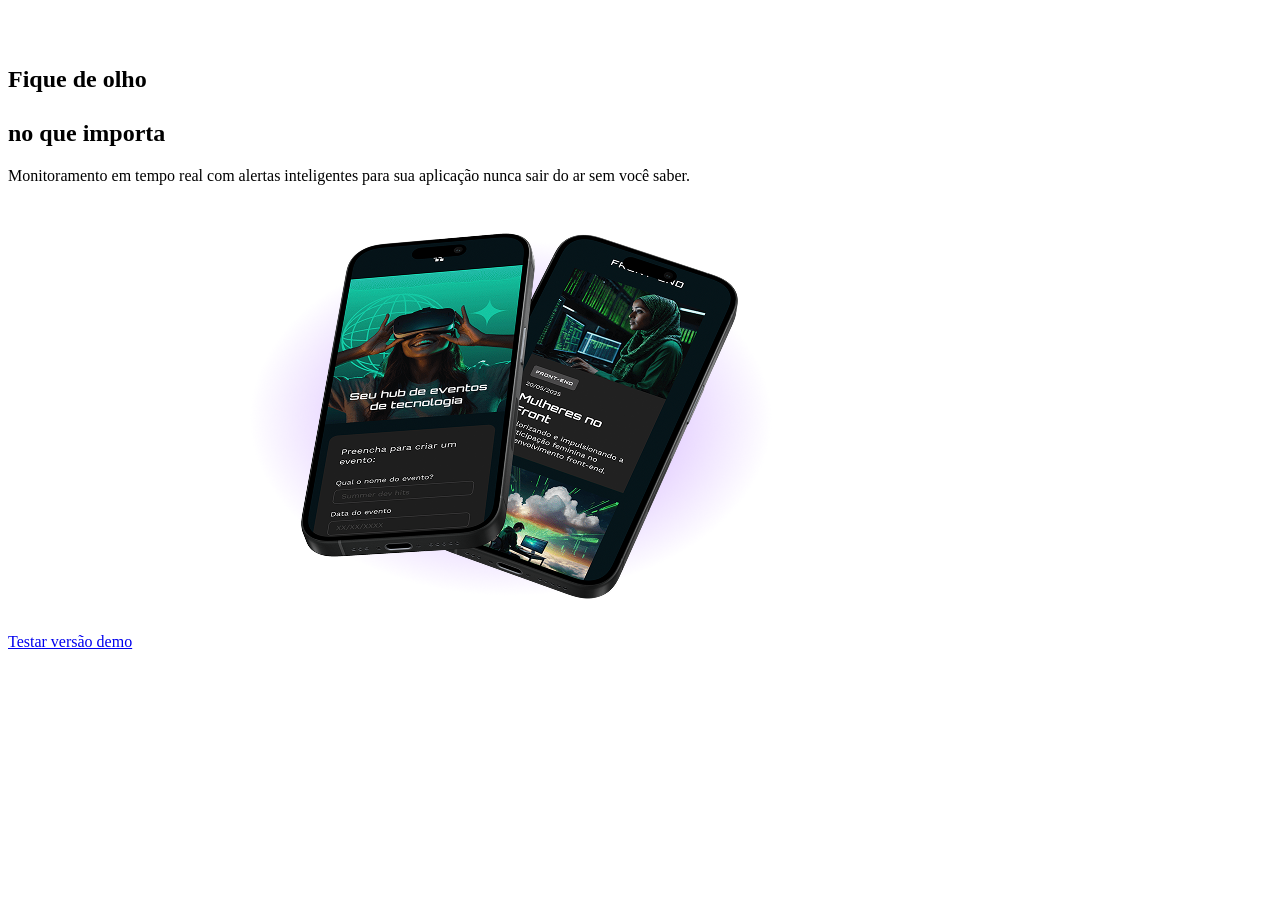
==== index.html @ a87b0971 "Commit inicial do starter kit" ====
<!-- ==========================================================================
     PROJETO TECBOARD - LANDING PAGE
     Arquivo: index.html
     
     FLUXO GIT:
     - As correções deste arquivo devem ser feitas na branch:
       git checkout -b fix/correcoes-html
     - Mensagem de commit sugerida:
       git commit -m "Corrige metadados e semantica do index html"
     ========================================================================== -->
<!DOCTYPE html>
<html lang="en">
<head>
    <meta charset="UTF-8">
    <meta name="viewport" content="width=device-width, initial-scale=1.0">
    <link rel="stylesheet" href="styles.css">
    <link rel="icon" href="favicon-tecboard-dark.svg" type="image/svg+xml">
    <title>Tecboard</title>
</head>

<body>
    <header>
        <img src="img/logo-tecboard-branco.png">
    </header>

    <div id="conteudo">
        <section>
            <h1>
                <div>Fique de olho </div>
                <br> no que importa
            </h1>

            <p>Monitoramento em tempo real com alertas inteligentes para sua aplicação nunca sair do ar sem você saber.</p>

            <a href="cadastro.html">Testar versão demo</a>

            <img src="img/celulares-sobrepostos-desktop.png" alt="Dois celulares sobrepostos mostrando a interface do TecBoard">
        </section>
    </div>
</body>
</html>
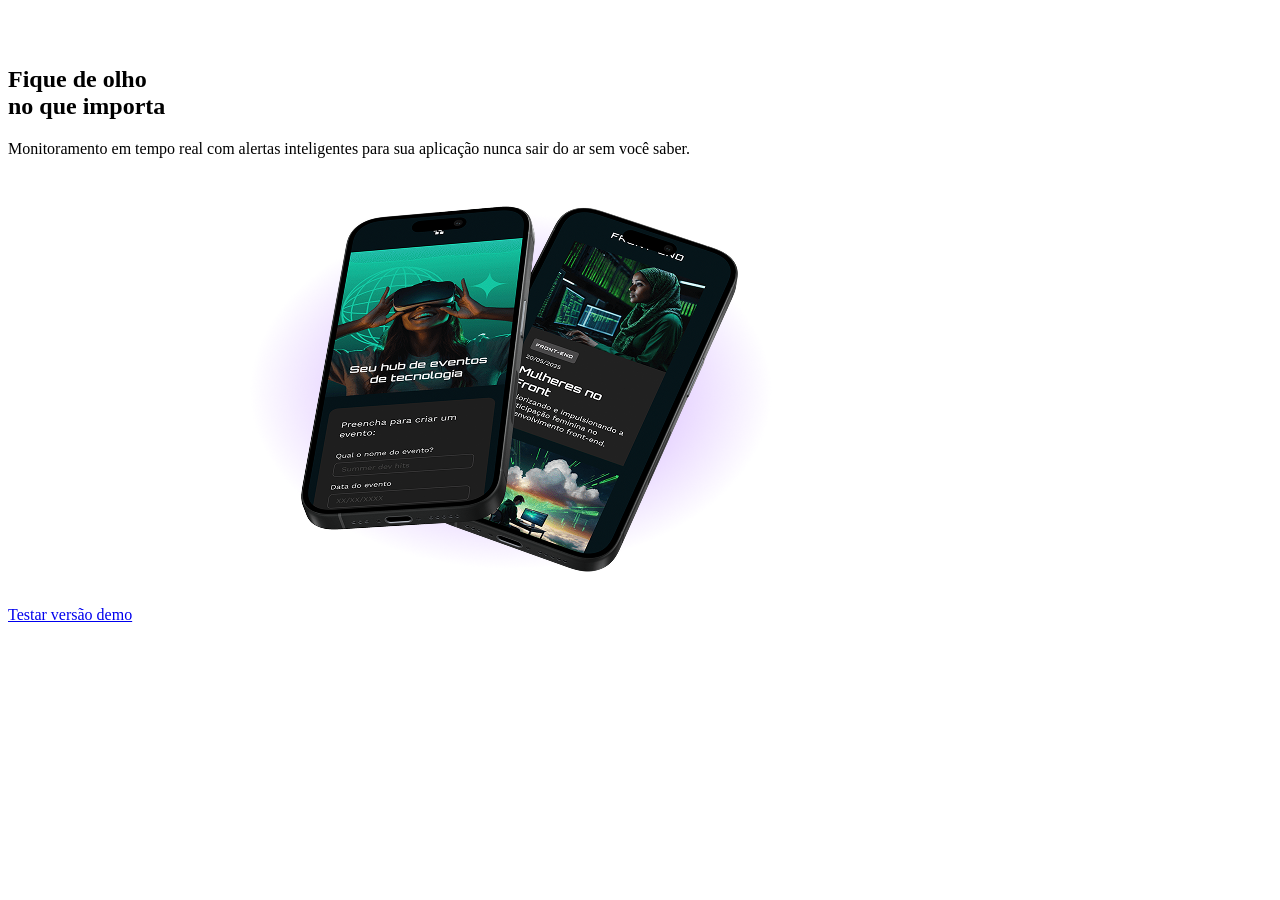
==== commit efb0ffb4: "Corrige caminhos metadados e semantica do index html" ====
--- a/index.html
+++ b/index.html
@@ -7,15 +7,18 @@
        git checkout -b fix/correcoes-html
      - Mensagem de commit sugerida:
        git commit -m "Corrige metadados e semantica do index html"
+    fatal erro no comando git remote add origin https://github.com/PrixBin/starter-kit/avaliacao-frontend-1-silvandro-bin.git
+
+    o repositorio ficou com o nome starter-kit, mas o correto seria avaliacao-frontend-1-silvandro-bin
      ========================================================================== -->
 <!DOCTYPE html>
-<html lang="en">
+<html lang="pt-br">
 <head>
     <meta charset="UTF-8">
     <meta name="viewport" content="width=device-width, initial-scale=1.0">
     <link rel="stylesheet" href="styles.css">
     <link rel="icon" href="favicon-tecboard-dark.svg" type="image/svg+xml">
-    <title>Tecboard</title>
+    <title>Starter-kit</title>
 </head>
 
 <body>
@@ -23,19 +26,20 @@
         <img src="img/logo-tecboard-branco.png">
     </header>
 
-    <div id="conteudo">
+    <main>
         <section>
             <h1>
-                <div>Fique de olho </div>
+                <span>Fique de olho </span>
                 <br> no que importa
             </h1>
 
             <p>Monitoramento em tempo real com alertas inteligentes para sua aplicação nunca sair do ar sem você saber.</p>
 
-            <a href="cadastro.html">Testar versão demo</a>
+            <a href="#">Testar versão demo</a>
 
             <img src="img/celulares-sobrepostos-desktop.png" alt="Dois celulares sobrepostos mostrando a interface do TecBoard">
         </section>
-    </div>
+    </main>
+    
 </body>
 </html>
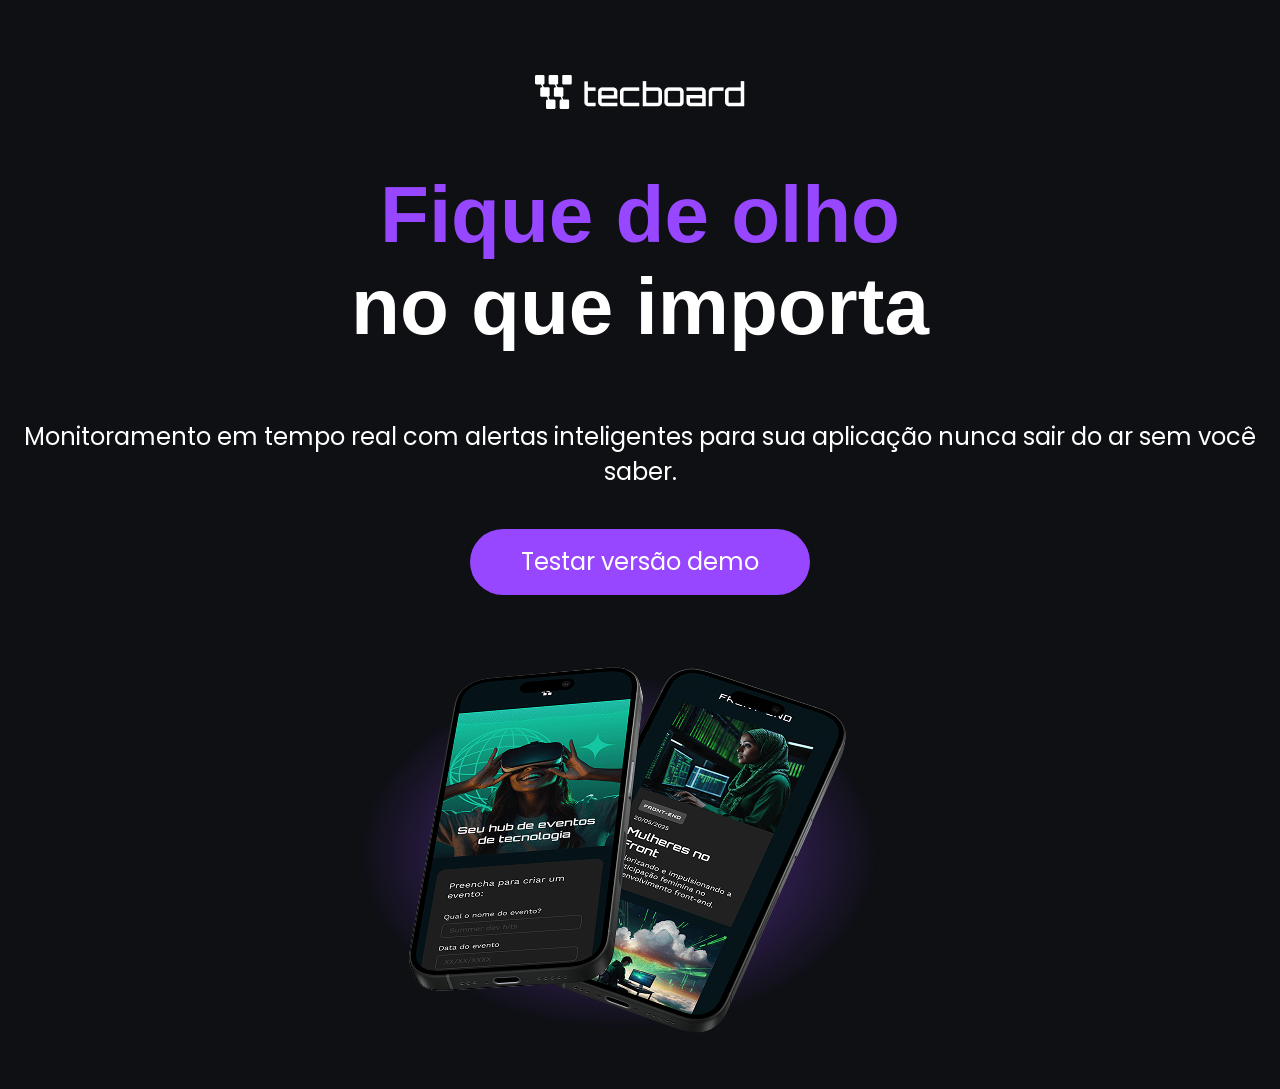
==== commit 331bb9f8: "Corrige ajustes de medidas e unidades visuais do css e tambem alterei o caminho do css no index" ====
--- a/index.html
+++ b/index.html
@@ -16,7 +16,7 @@
 <head>
     <meta charset="UTF-8">
     <meta name="viewport" content="width=device-width, initial-scale=1.0">
-    <link rel="stylesheet" href="styles.css">
+    <link rel="stylesheet" href="css/styles.css">
     <link rel="icon" href="favicon-tecboard-dark.svg" type="image/svg+xml">
     <title>Starter-kit</title>
 </head>
--- a/css/styles.css
+++ b/css/styles.css
@@ -0,0 +1,109 @@
+/* ==========================================================================
+   PROJETO TECBOARD - ESTILOS GLOBAIS
+   Arquivo: css/styles.css
+   
+   FLUXO GIT:
+   - Correções visuais da Hero Section devem ser feitas na branch:
+     git checkout -b fix/correcoes-css
+   - Novas estilizações do formulário devem ser feitas na branch:
+     git checkout -b feat/pagina-cadastro
+   ========================================================================== */
+
+/* --------------------------------------------------------------------------
+   1. IMPORTAÇÃO DE FONTES LOCAIS E RESET
+   -------------------------------------------------------------------------- */
+@font-face {
+    font-family: "Unbounded";
+    src: url("fonts/Unbounded-Bold.ttf") format("truetype");
+    font-weight: 700;
+    font-style: normal;
+    font-display: swap;
+}
+
+@font-face {
+    font-family: "Poppins";
+    src: url("../fonts/Poppins-Regular.ttf") format("truetype");
+    font-weight: 400;
+    font-style: normal;
+    font-display: swap;
+}
+
+body {
+    background-color: #0E1014;
+    color: #FFFFFF;
+}
+
+header img {
+    display: block;
+    margin: 75px auto 0 auto;
+}
+
+/* --------------------------------------------------------------------------
+   2. HERO SECTION
+   -------------------------------------------------------------------------- */
+h1 {
+    font-size: 80px;
+    font-family: "Unbounded", sans-serif;
+    font-weight: 700;
+    text-align: center;
+    margin-top: 60px;
+}
+
+h1 span {
+    color: #9747FF;
+}
+
+p {
+    font-size: 24px;
+    font-family: "Poppins", sans-serif;
+    font-weight: 400;
+    text-align: center;
+    margin-top: 24px;
+    
+}
+
+
+
+
+a {
+    color: #FFFFFF;
+    text-decoration: none;
+    font-size: 24px;    
+    font-family: "Poppins", sans-serif;
+    background-color: #9747FF;
+    width: 340px;
+    height: 66px;
+    display: block;   
+    line-height: 66px;
+    border-radius: 36px;
+    text-align: center;
+    margin: 40px auto;
+}
+
+a:hover {
+    background-color: #8233E8;
+}
+
+section img {
+    display: block;
+    width: 792;
+    height: 446;
+    margin: 0 auto;
+}
+
+/* --------------------------------------------------------------------------
+   3. FORMULÁRIO DE CADASTRO (cadastro.html)
+   Desenvolva as regras do formulário abaixo durante a branch feat/pagina-cadastro
+   -------------------------------------------------------------------------- */
+#cadastro {
+    width: 800px;
+    margin: 60px auto;
+    font-family: "Poppins", sans-serif;
+}
+
+#cadastro h2 {
+    font-family: "Unbounded", sans-serif;
+    text-align: center;
+    margin-bottom: 30px;
+    color: #9747FF;
+}
